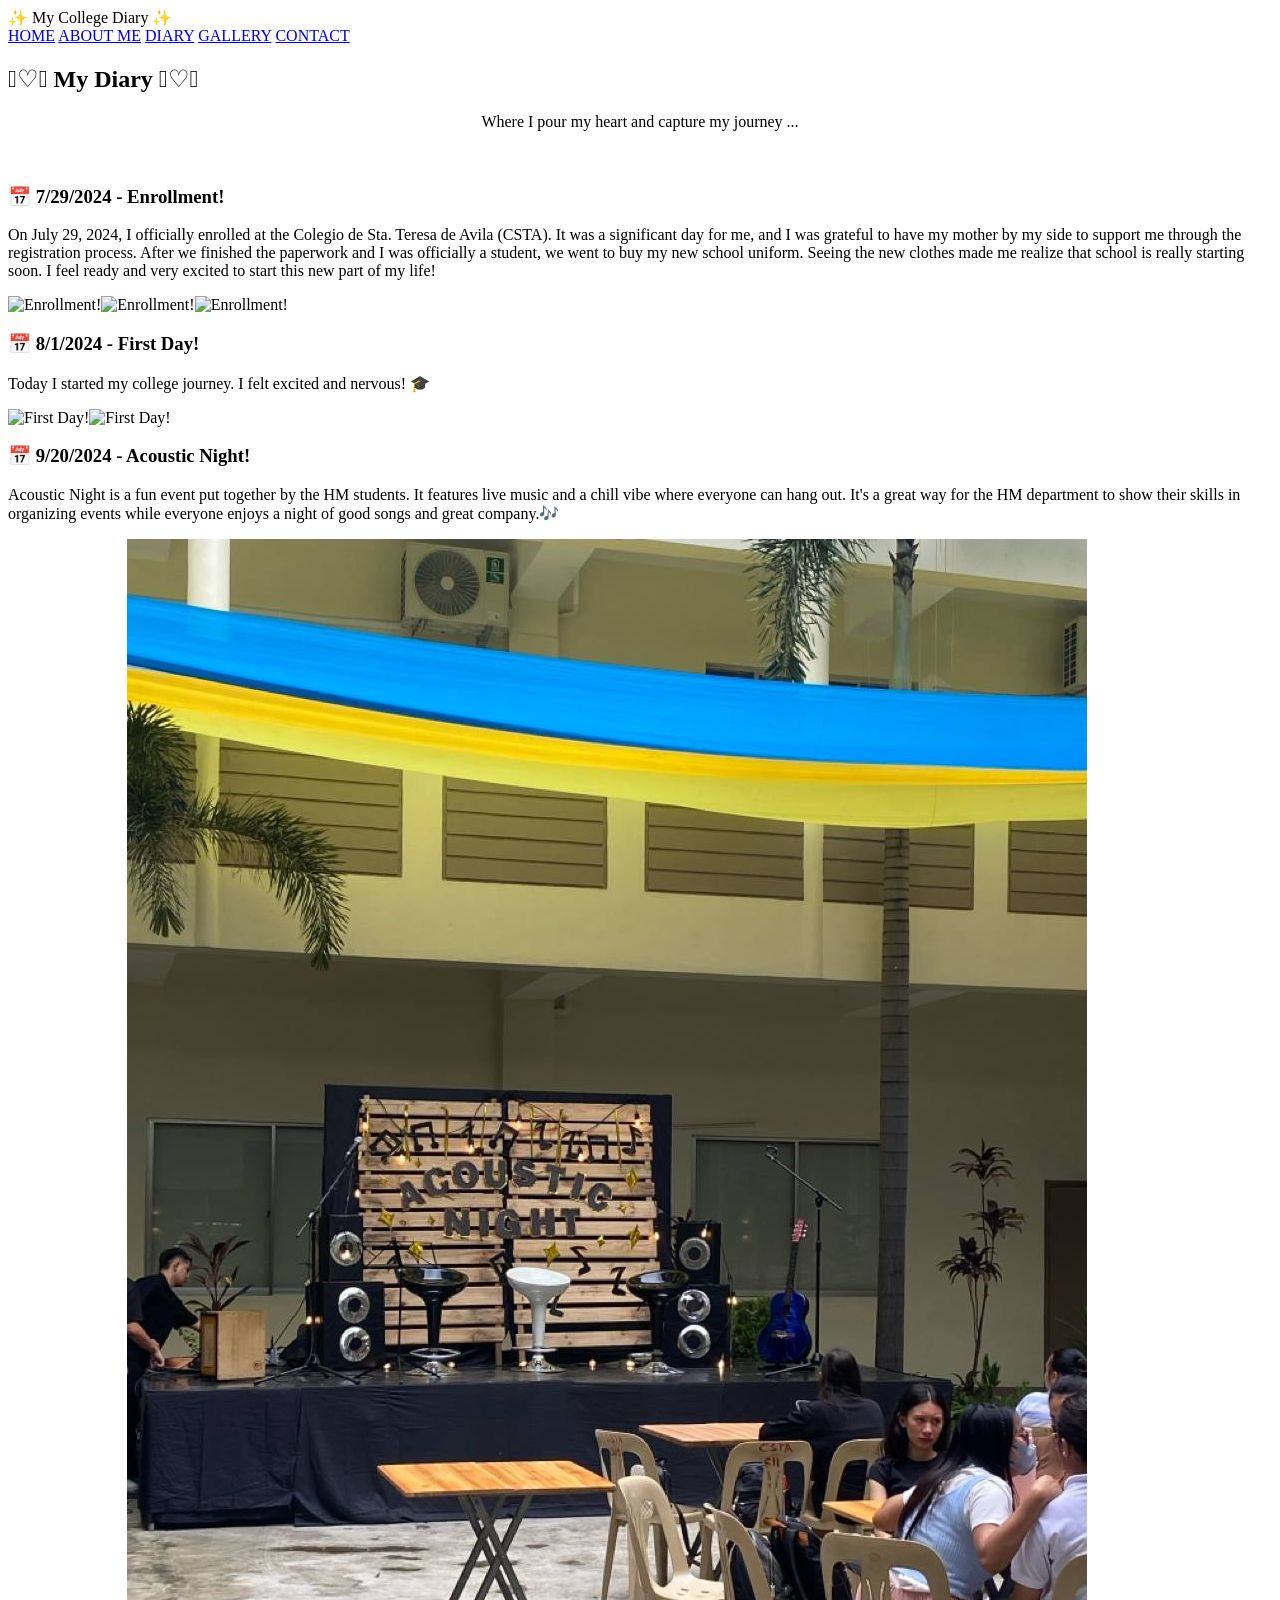
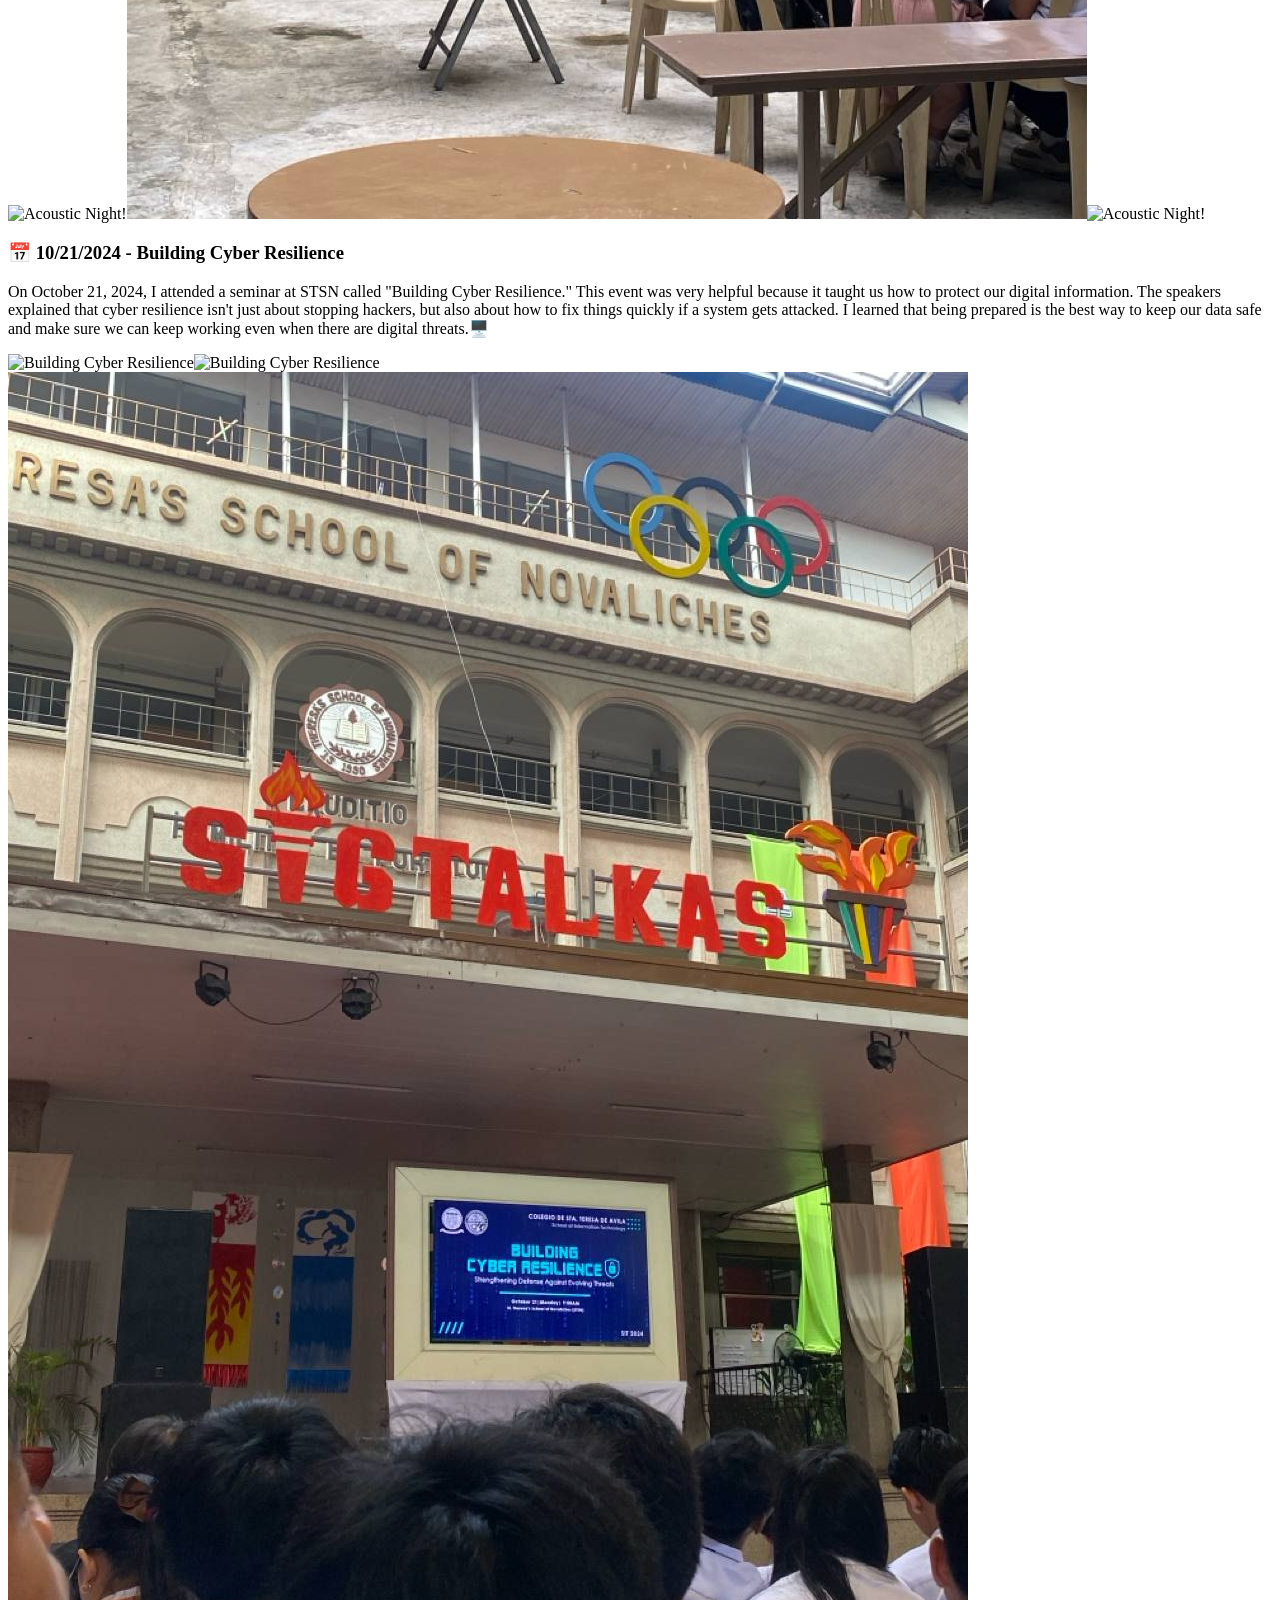
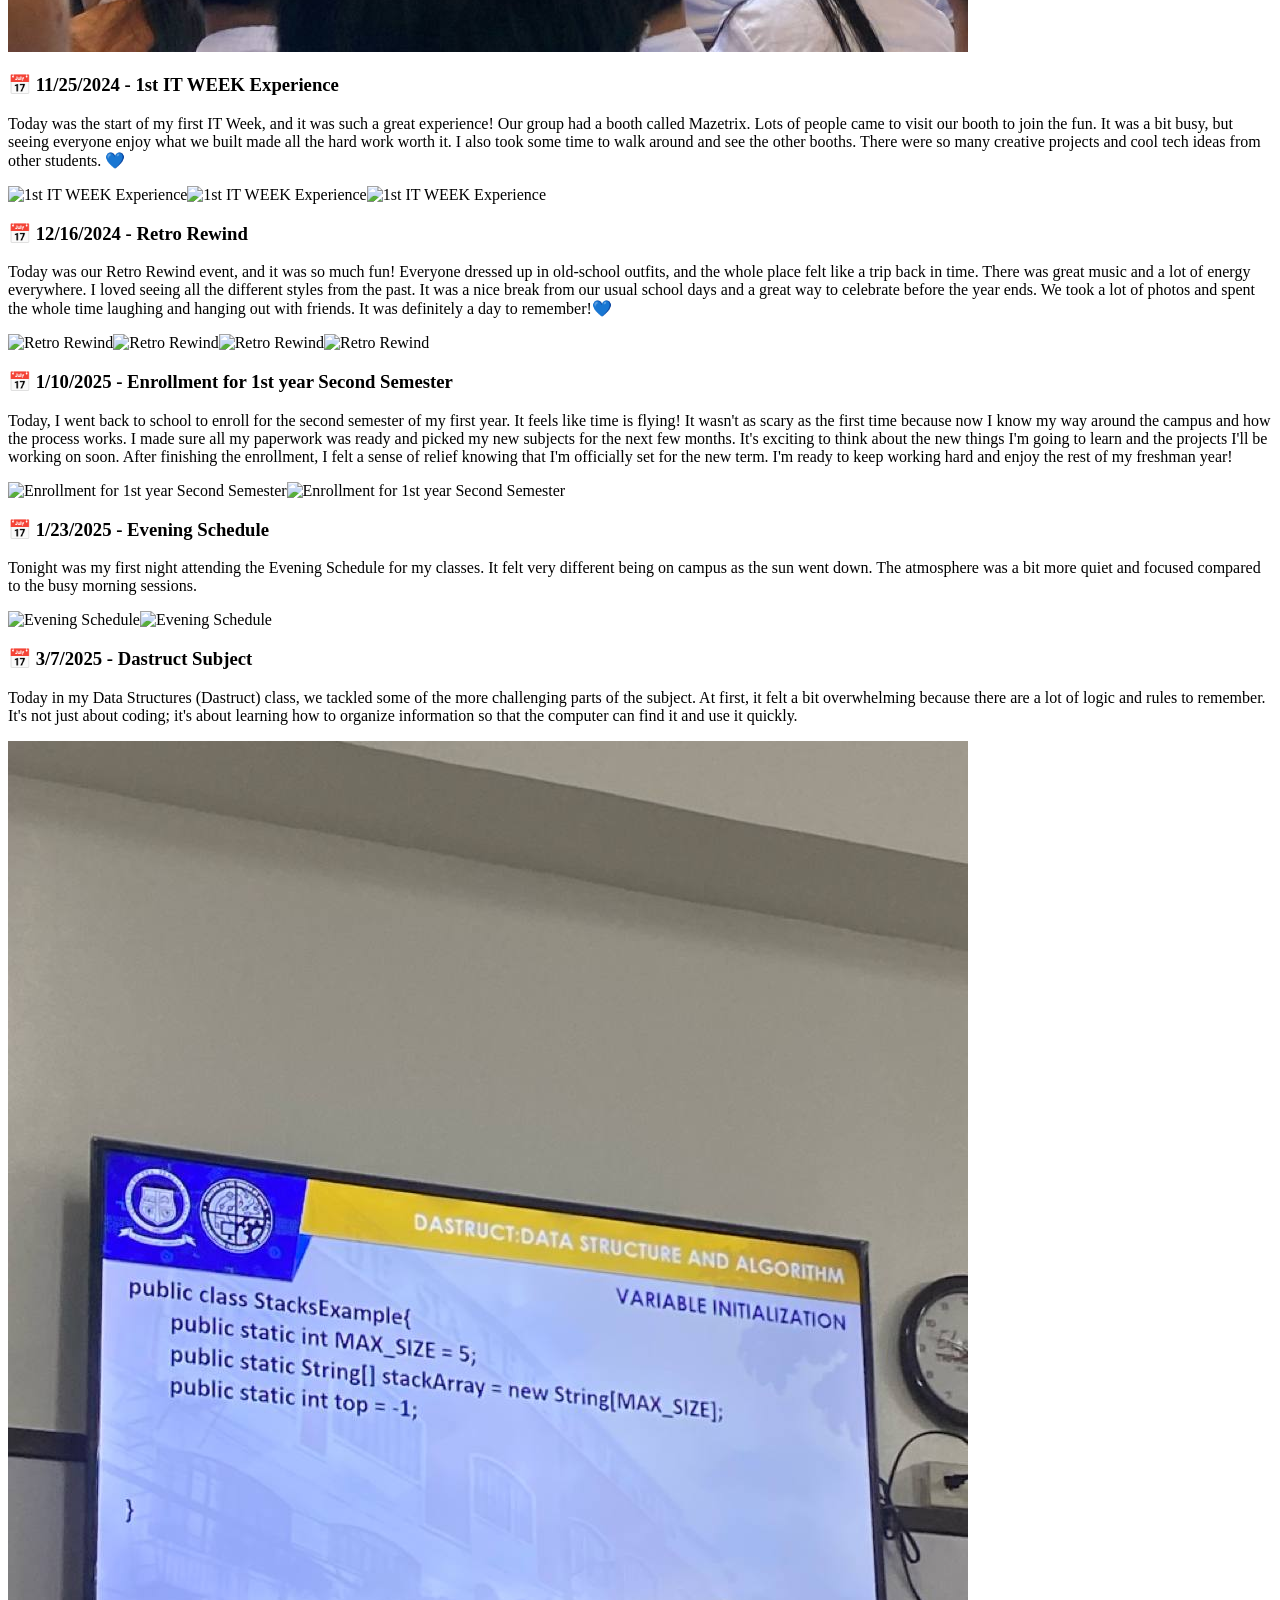
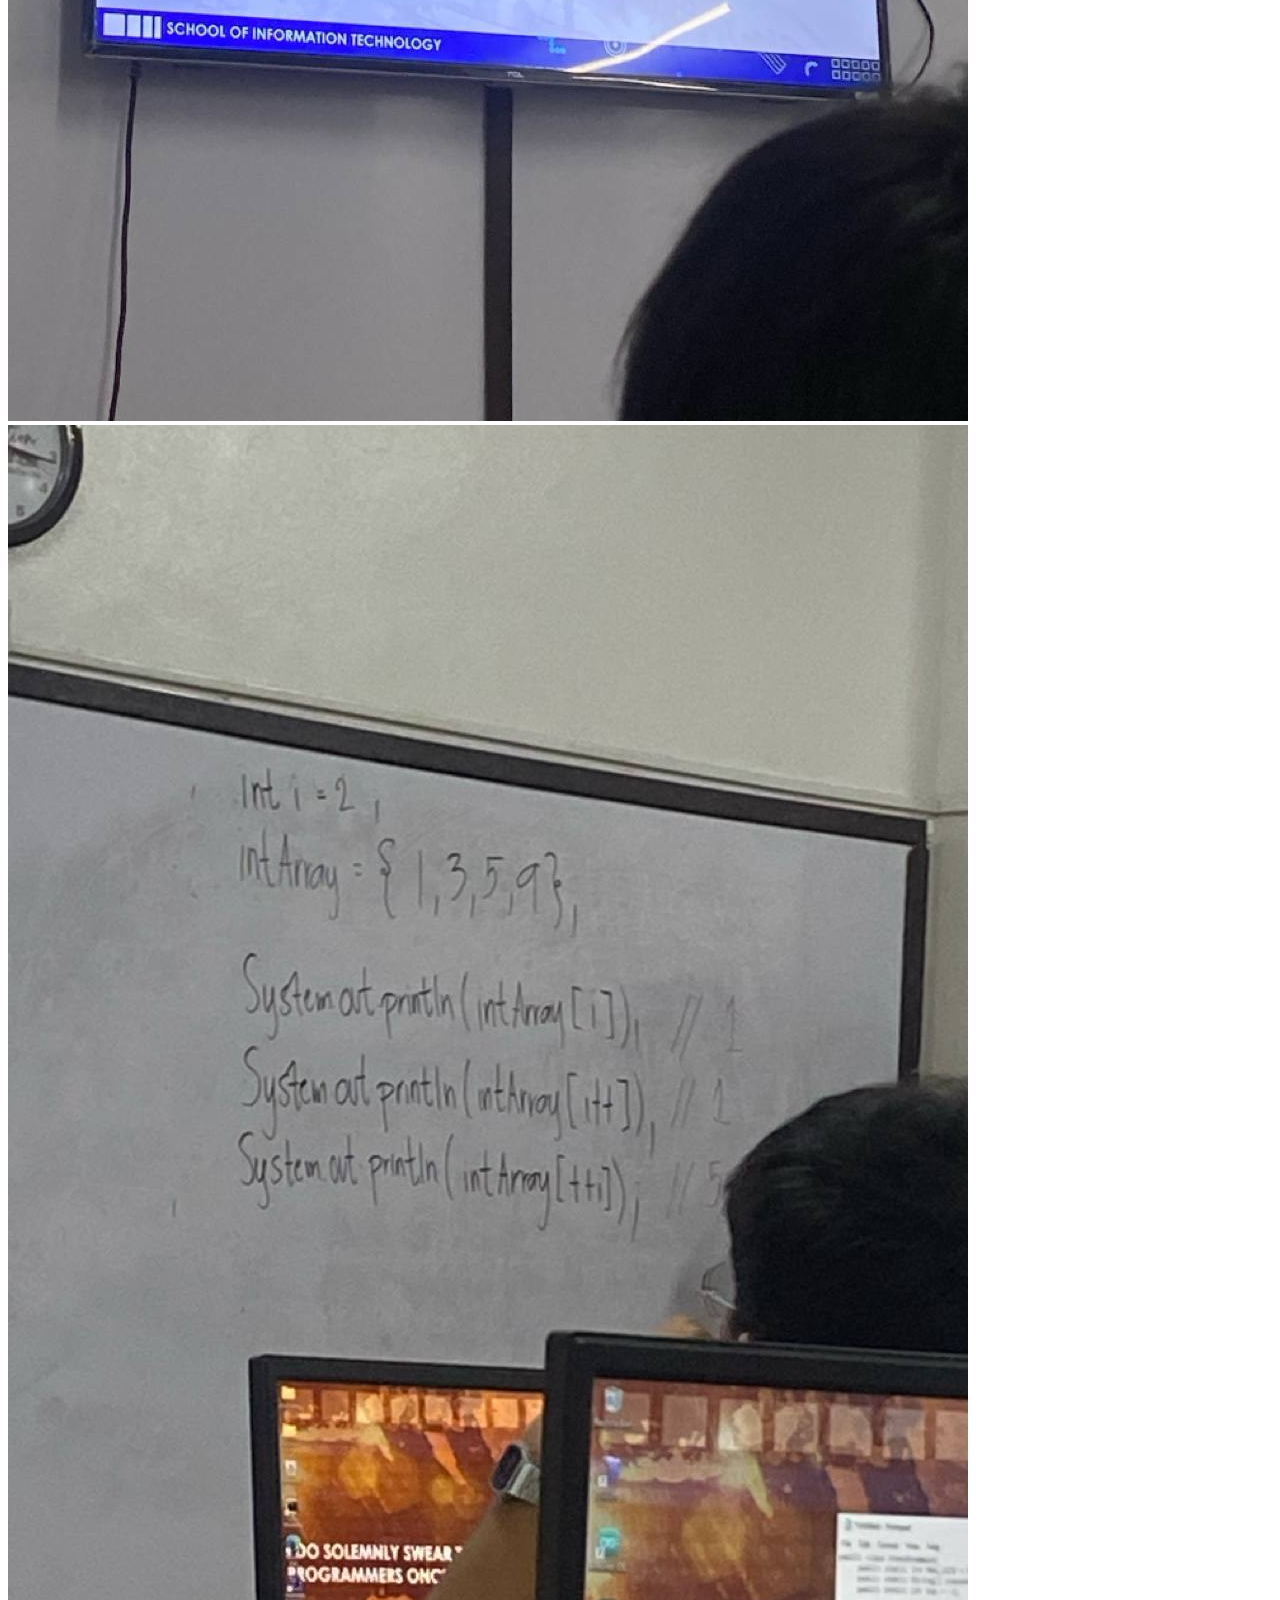
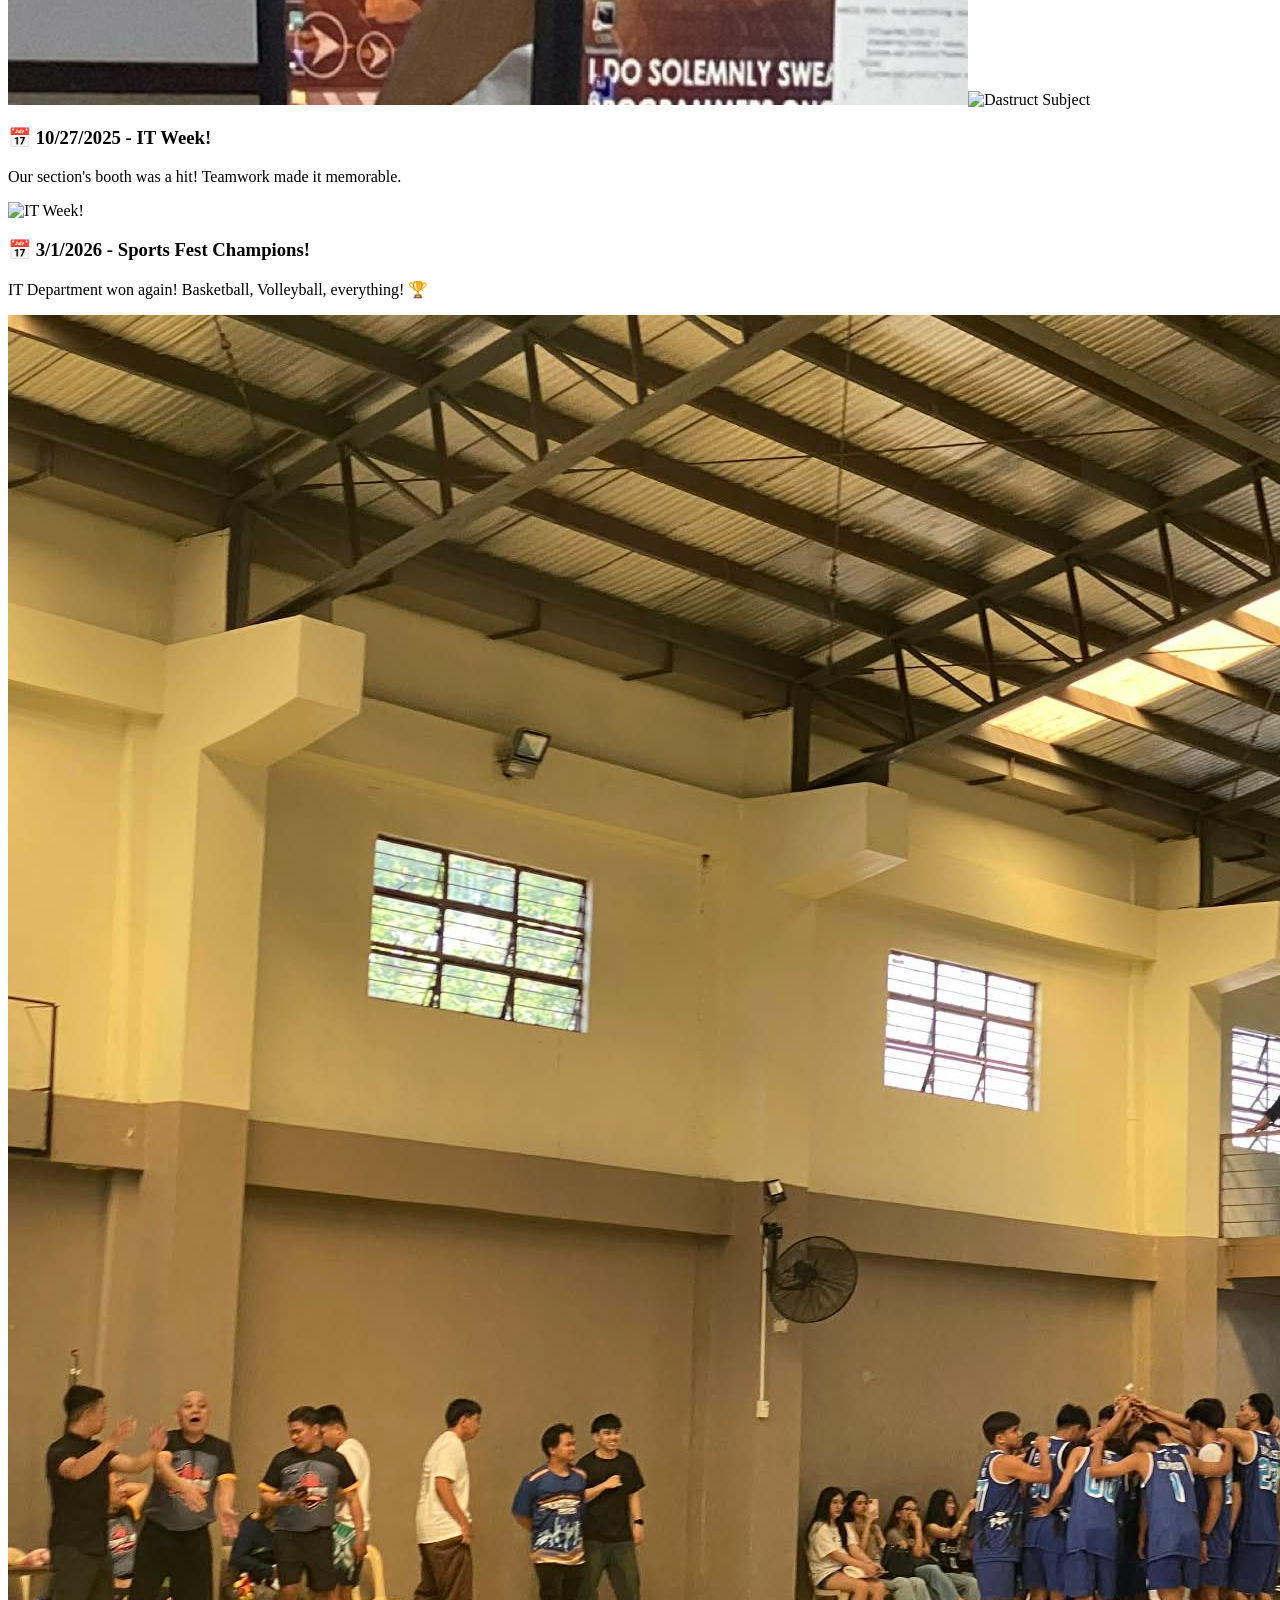
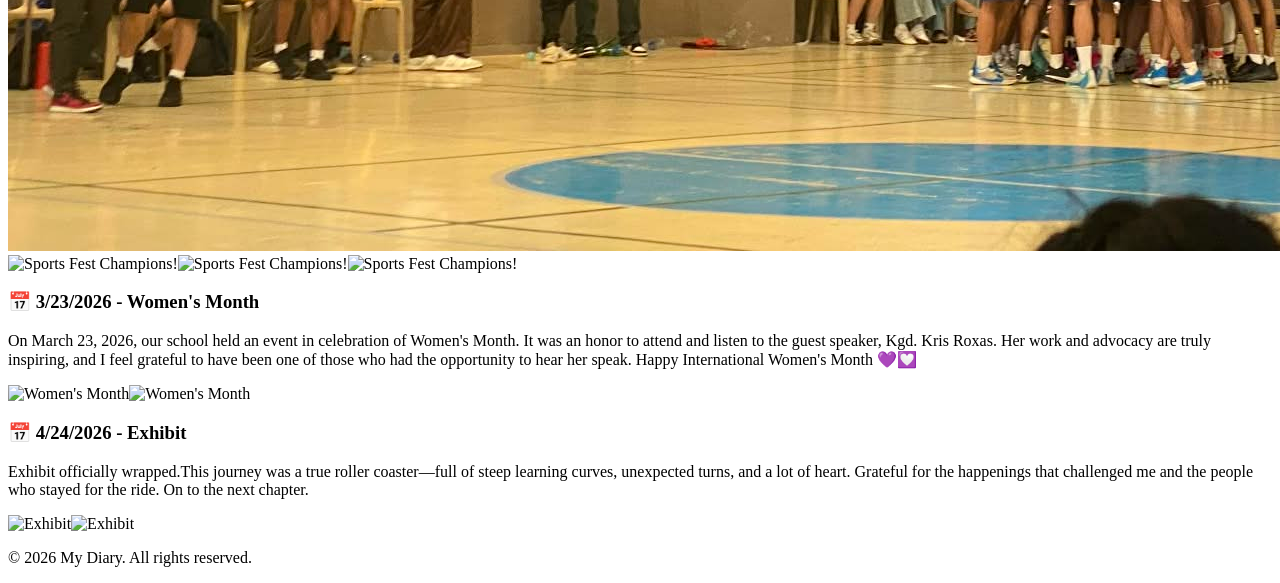
==== diary.html @ 39431777 "My Diary" ====
<!DOCTYPE html>
<html lang="en">
<head>
    <meta charset="UTF-8">
    <meta name="viewport" content="width=device-width, initial-scale=1">
    <title>Diary - Rio's College Journey</title>
    <link rel="stylesheet" href="style.css">
</head>
<body>
    <div class="site-title">✨ My College Diary ✨</div>
    <nav>
        <a href="index.html">HOME</a>
        <a href="about.html">ABOUT ME</a>
        <a href="diary.html" class="active">DIARY</a>
        <a href="gallery.html">GALLERY</a>
        <a href="contact.html">CONTACT</a>
    </nav>

    <div class="diary-wrapper">
        
        <section class="page-content diary-page">
            <h1>𓆩♡𓆪 My Diary 𓆩♡𓆪</h1>
            <p class="diary-intro" style="text-align: center; margin: 0 auto; max-width: 600px;"> Where I pour my heart and capture my journey ...</p>
            <br></br>
           
            <div id="staticEntries">
                
            </div>
            
            
            <div id="dynamicEntriesSection"></div>
        </section>
    </div>

    <script>
        
        const STATIC_ENTRIES = [
            {
                date: "2024-07-29",
                title: "Enrollment!",
                content: "On July 29, 2024, I officially enrolled at the Colegio de Sta. Teresa de Avila (CSTA). It was a significant day for me, and I was grateful to have my mother by my side to support me through the registration process. After we finished the paperwork and I was officially a student, we went to buy my new school uniform. Seeing the new clothes made me realize that school is really starting soon. I feel ready and very excited to start this new part of my life!",
                images: ["enroll.jfif", "stsn.jfif", "uni.jfif"]
            },
            {
                date: "2024-08-01",
                title: "First Day!",
                content: "Today I started my college journey. I felt excited and nervous! 🎓",
                images: ["first.jfif", "me.jfif"]
            },
            {
                date: "2024-09-20",
                title: "Acoustic Night!",
                content: "Acoustic Night is a fun event put together by the HM students. It features live music and a chill vibe where everyone can hang out. It's a great way for the HM department to show their skills in organizing events while everyone enjoys a night of good songs and great company.🎶",
                images: ["friend.jfif", "acoustic.jfif", "trops.jfif"]
            },
            {
                date: "2024-10-21",
                title: "Building Cyber Resilience",
                content: "On October 21, 2024, I attended a seminar at STSN called \"Building Cyber Resilience.\" This event was very helpful because it taught us how to protect our digital information. The speakers explained that cyber resilience isn't just about stopping hackers, but also about how to fix things quickly if a system gets attacked. I learned that being prepared is the best way to keep our data safe and make sure we can keep working even when there are digital threats.🖥️",
                images: ["freny.jfif", "frenyy.jfif", "cyber.jfif"]
            },
            {
                date: "2024-11-25",
                title: "1st IT WEEK Experience",
                content: "Today was the start of my first IT Week, and it was such a great experience! Our group had a booth called Mazetrix. Lots of people came to visit our booth to join the fun. It was a bit busy, but seeing everyone enjoy what we built made all the hard work worth it. I also took some time to walk around and see the other booths. There were so many creative projects and cool tech ideas from other students. 💙",
                images: ["group.jfif", "mazetrix.jfif", "part.jfif"]
            },
            {
                date: "2024-12-16",
                title: "Retro Rewind",
                content: "Today was our Retro Rewind event, and it was so much fun! Everyone dressed up in old-school outfits, and the whole place felt like a trip back in time. There was great music and a lot of energy everywhere. I loved seeing all the different styles from the past. It was a nice break from our usual school days and a great way to celebrate before the year ends. We took a lot of photos and spent the whole time laughing and hanging out with friends. It was definitely a day to remember!💙",
                images: ["Troops.jfif", "retro.jfif", "firstyr.jfif", "self.jfif"]
            },
            {
                date: "2025-01-10",
                title: "Enrollment for 1st year Second Semester",
                content: "Today, I went back to school to enroll for the second semester of my first year. It feels like time is flying! It wasn't as scary as the first time because now I know my way around the campus and how the process works. I made sure all my paperwork was ready and picked my new subjects for the next few months. It's exciting to think about the new things I'm going to learn and the projects I'll be working on soon. After finishing the enrollment, I felt a sense of relief knowing that I'm officially set for the new term. I'm ready to keep working hard and enjoy the rest of my freshman year!",
                images: ["line.jfif", "payment.jfif"]
            },
            {
                date: "2025-01-23",
                title: "Evening Schedule",
                content: "Tonight was my first night attending the Evening Schedule for my classes. It felt very different being on campus as the sun went down. The atmosphere was a bit more quiet and focused compared to the busy morning sessions.",
                images: ["evening.jfif", "withstacey.jfif"]
            },
            {
                date: "2025-03-07",
                title: "Dastruct Subject",
                content: "Today in my Data Structures (Dastruct) class, we tackled some of the more challenging parts of the subject. At first, it felt a bit overwhelming because there are a lot of logic and rules to remember. It's not just about coding; it's about learning how to organize information so that the computer can find it and use it quickly.",
                images: ["dastract.jfif", "board.jfif", "handson.jfif"]
            },
            {
                date: "2025-10-27",
                title: "IT Week!",
                content: "Our section's booth was a hit! Teamwork made it memorable.",
                images: ["itweek.jfif"]
            },
            {
                date: "2026-03-01",
                title: "Sports Fest Champions!",
                featured: true,
                content: "IT Department won again! Basketball, Volleyball, everything! 🏆",
                images: ["basketball.jfif", "vball.jfif", "mens.jfif", "last.jfif"]
            },
            {
                date: "2026-03-23",
                title: "Women's Month",
                content: "On March 23, 2026, our school held an event in celebration of Women's Month. It was an honor to attend and listen to the guest speaker, Kgd. Kris Roxas. Her work and advocacy are truly inspiring, and I feel grateful to have been one of those who had the opportunity to hear her speak. Happy International Women's Month 💜💟",
                images: ["women.jfif", "purple.jfif"]
            },
            {
                date: "2026-04-24",
                title: "Exhibit",
                content: " Exhibit officially wrapped.This journey was a true roller coaster—full of steep learning curves, unexpected turns, and a lot of heart. Grateful for the happenings that challenged me and the people who stayed for the ride. On to the next chapter. ",
                images: ["ex6.jfif", "ex8.jfif"]
            }
        ];

        
        window.onload = function() {
            loadStaticEntries();
            loadDynamicEntries();
        };

        function loadStaticEntries() {
            const container = document.getElementById('staticEntries');
            container.innerHTML = STATIC_ENTRIES.map(entry => {
                const dateStr = new Date(entry.date).toLocaleDateString('en-PH');
                const imagesHtml = entry.images.length > 1 ? 
                    `<div class="multi-images">${entry.images.map(img => `<img src="${img}" alt="${entry.title}">`).join('')}</div>` :
                    `<img src="${entry.images[0]}" alt="${entry.title}">`;
                
                const featuredClass = entry.featured ? 'featured' : '';
                
                return `
                    <article class="diary-entry ${featuredClass}">
                        <h3>📅 ${dateStr} - ${entry.title}</h3>
                        <p>${entry.content}</p>
                        ${imagesHtml}
                    </article>
                `;
            }).join('');
        }

        function loadDynamicEntries() {
            const entries = JSON.parse(localStorage.getItem('fullDiaryEntries')) || [];
            const container = document.getElementById('dynamicEntriesSection');
            
            if (entries.length === 0) {
                container.innerHTML = '';
                return;
            }

            container.innerHTML = `
                <h3 style="color: #DAA520; margin: 40px 0 25px; text-align: center; border-bottom: 2px solid #DAA520; padding-bottom: 10px;">📱 Recently Saved Entries (${entries.length})</h3>
                ${entries.slice(0, 8).map(entry => `
                    <article class="diary-entry full-entry">
                        <div class="entry-header">
                            <span class="entry-date">${new Date(entry.date).toLocaleDateString('en-PH')}</span>
                            <span class="entry-time">${entry.timestamp}</span>
                        </div>
                        <h3>${entry.title}</h3>
                        <p>${entry.content.substring(0, 200)}${entry.content.length > 200 ? '...' : ''}</p>
                        ${entry.photo ? `<img src="${entry.photo}" alt="Entry photo" class="full-entry-photo">` : ''}
                        <div class="entry-actions-full">
                            <button onclick="viewFullEntry(${entry.id})" class="btn small secondary">👁️ View Full</button>
                            <button onclick="deleteFullEntry(${entry.id})" class="btn small danger">🗑️ Delete</button>
                        </div>
                    </article>
                `).join('')}
            `;
        }

        function deleteFullEntry(id) {
            if (confirm('🗑️ Delete this entry forever?')) {
                let entries = JSON.parse(localStorage.getItem('fullDiaryEntries')) || [];
                entries = entries.filter(e => e.id != id);
                localStorage.setItem('fullDiaryEntries', JSON.stringify(entries));
                loadDynamicEntries();
            }
        }

        function viewFullEntry(id) {
            const entries = JSON.parse(localStorage.getItem('fullDiaryEntries')) || [];
            const entry = entries.find(e => e.id == id);
            if (entry) {
                const fullContent = `📝 ${entry.title}\n\n${entry.content}\n\n💾 Saved: ${entry.timestamp}`;
                alert(fullContent);
            }
        }
    </script>
</body>
</html>
 <footer class="footer">
        <div class="container">
            <p>&copy; 2026 My Diary. All rights reserved.</p>
        </div>
    </footer>
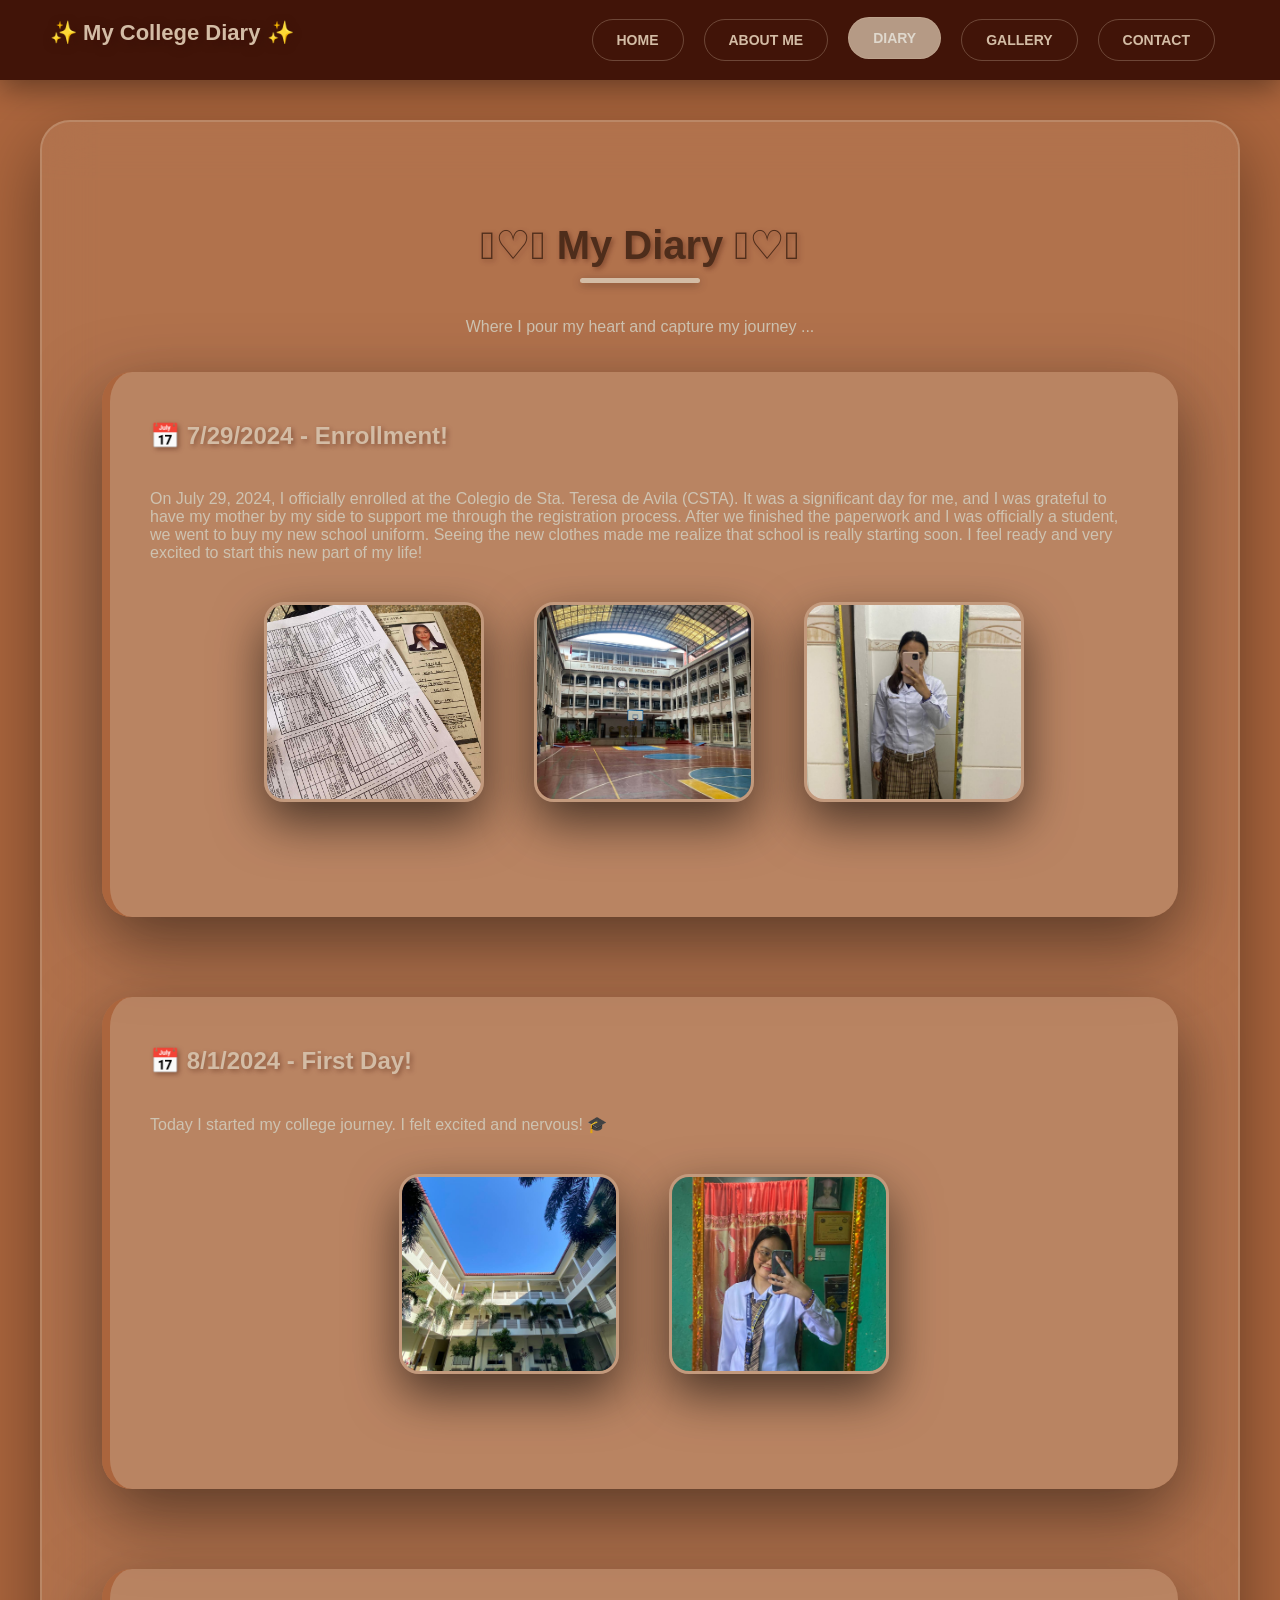
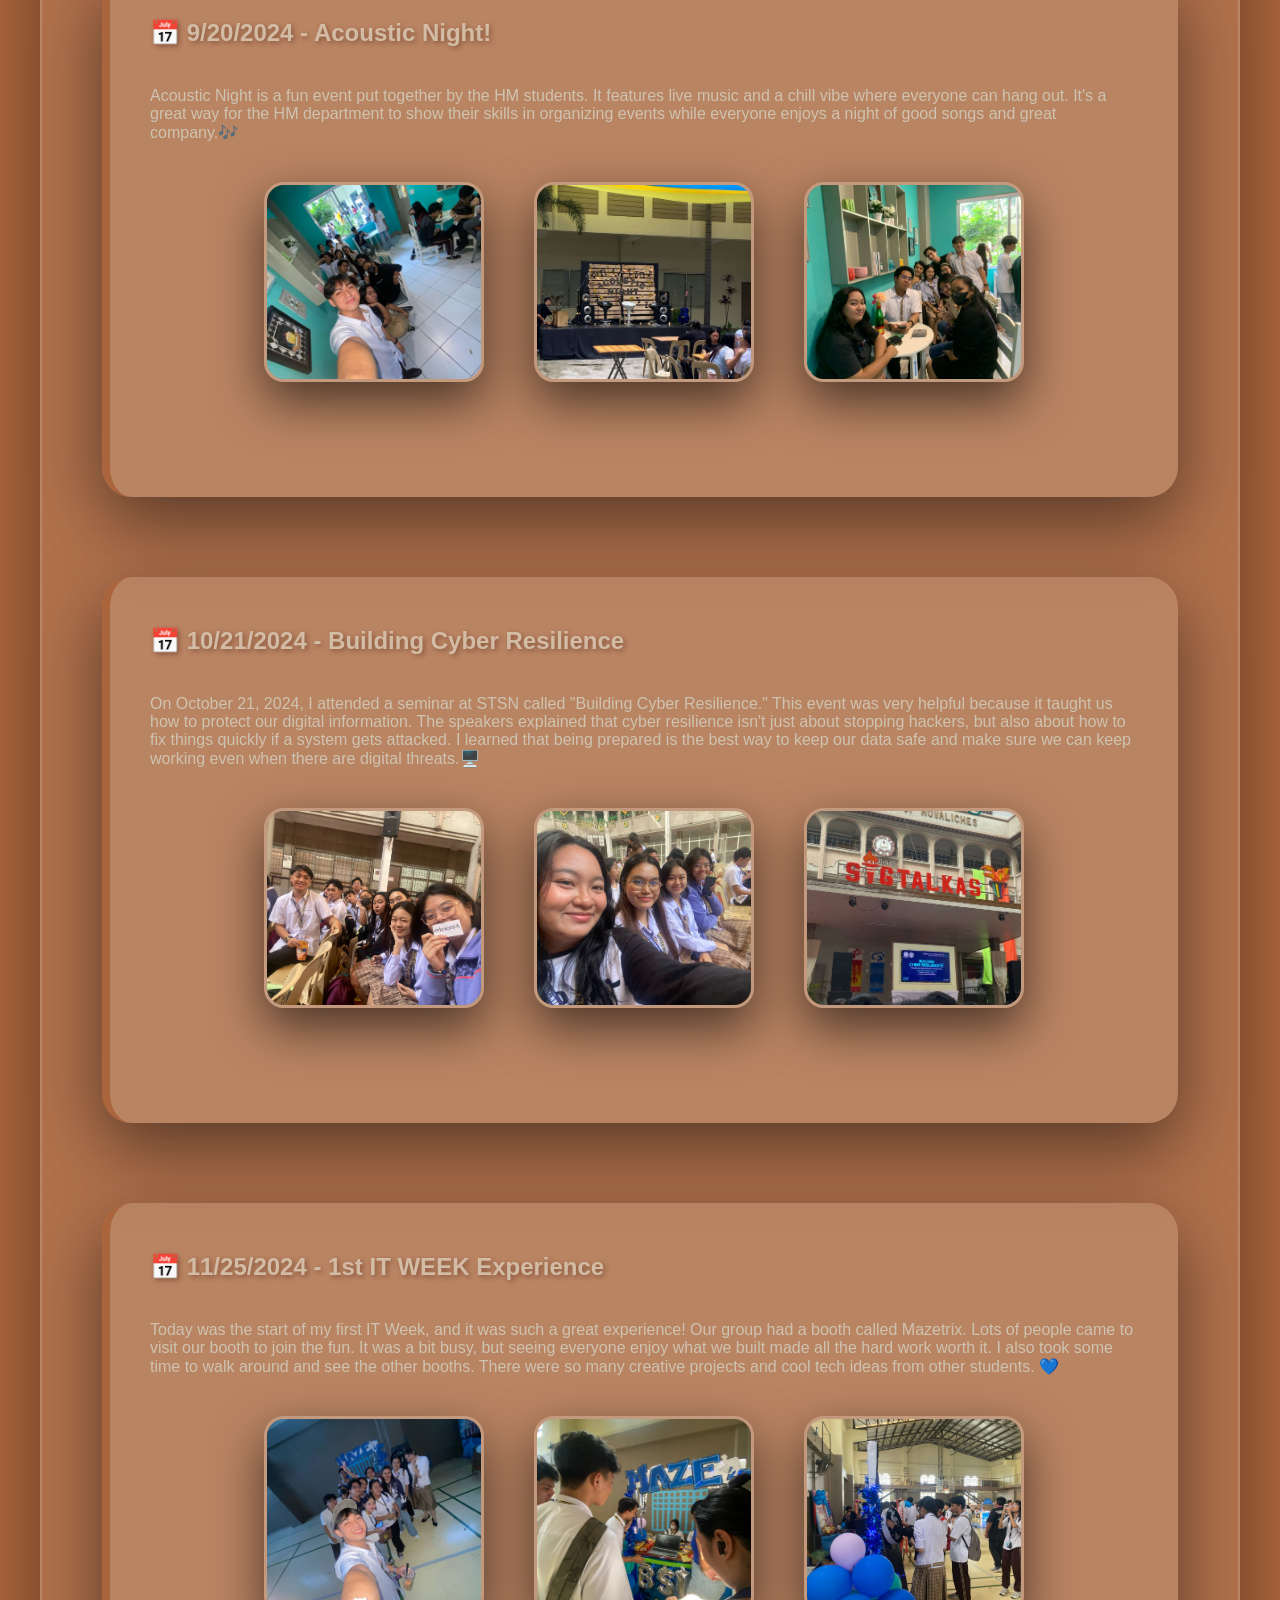
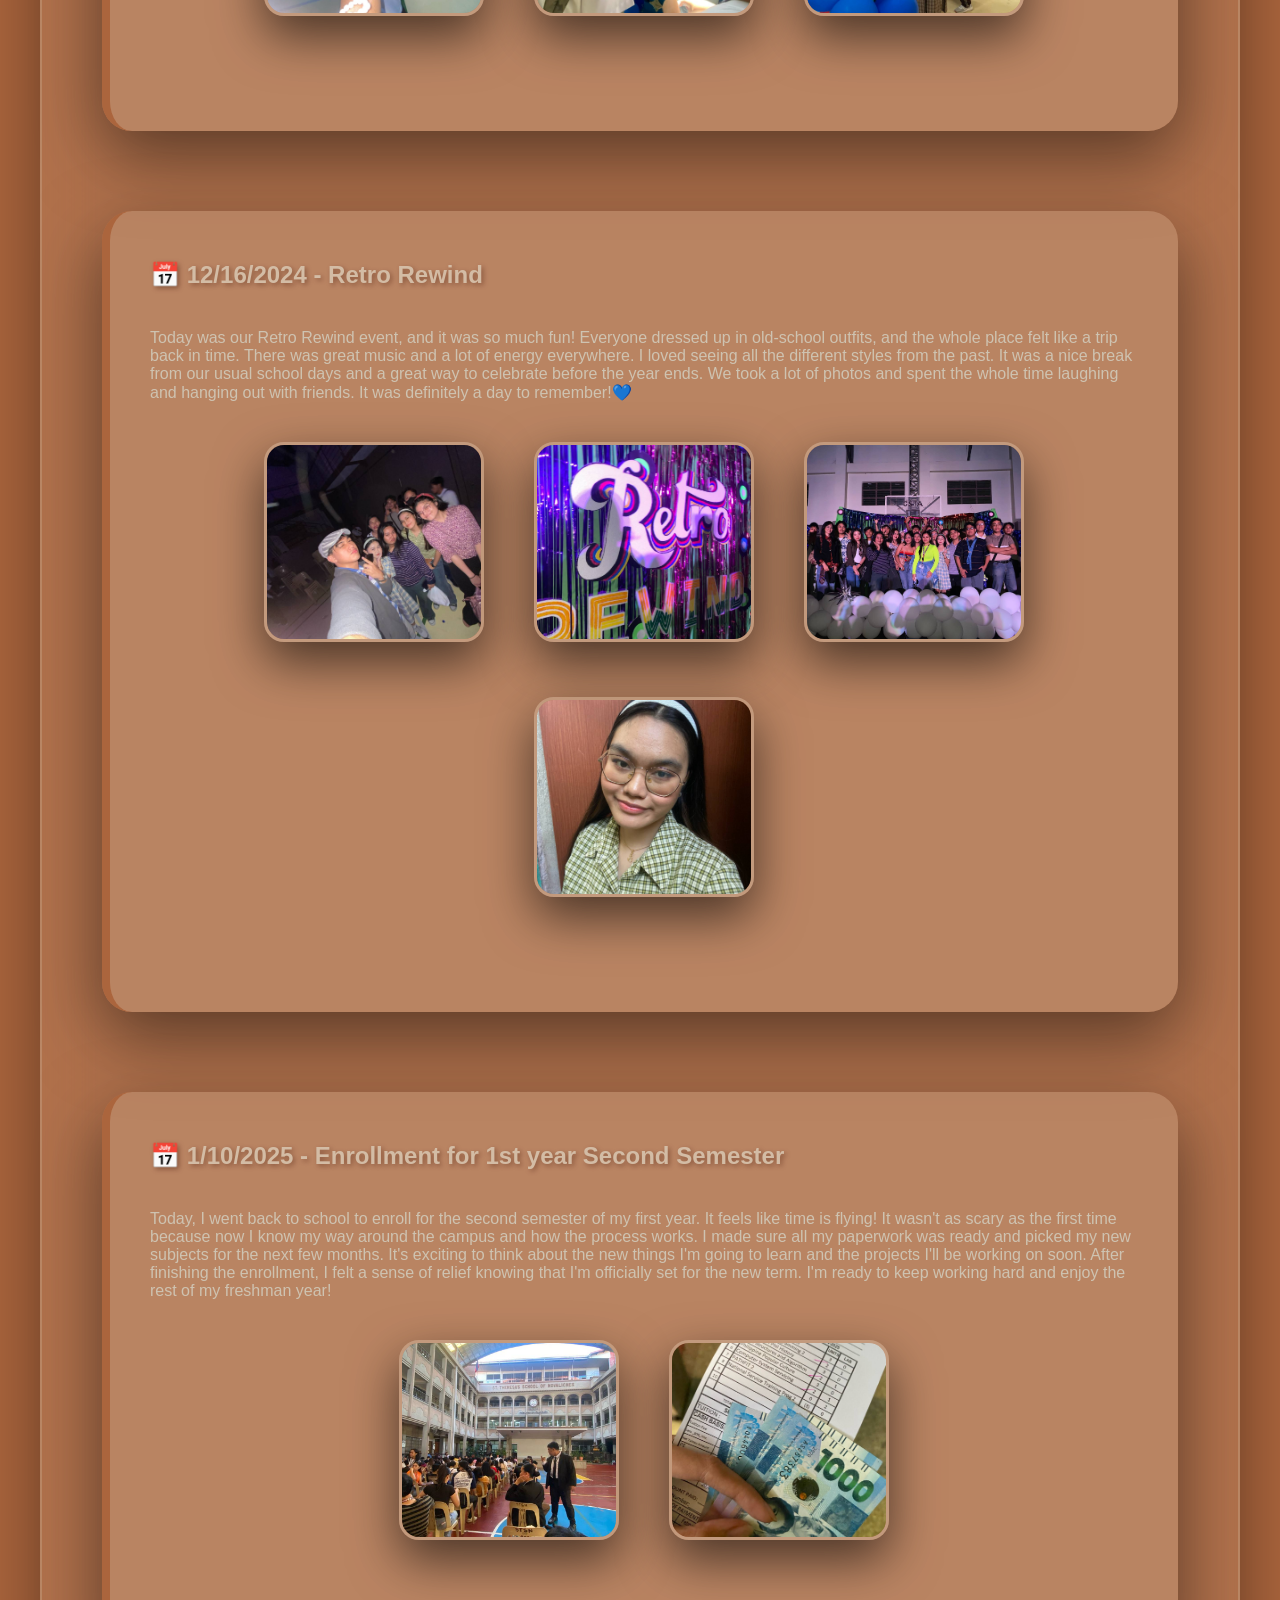
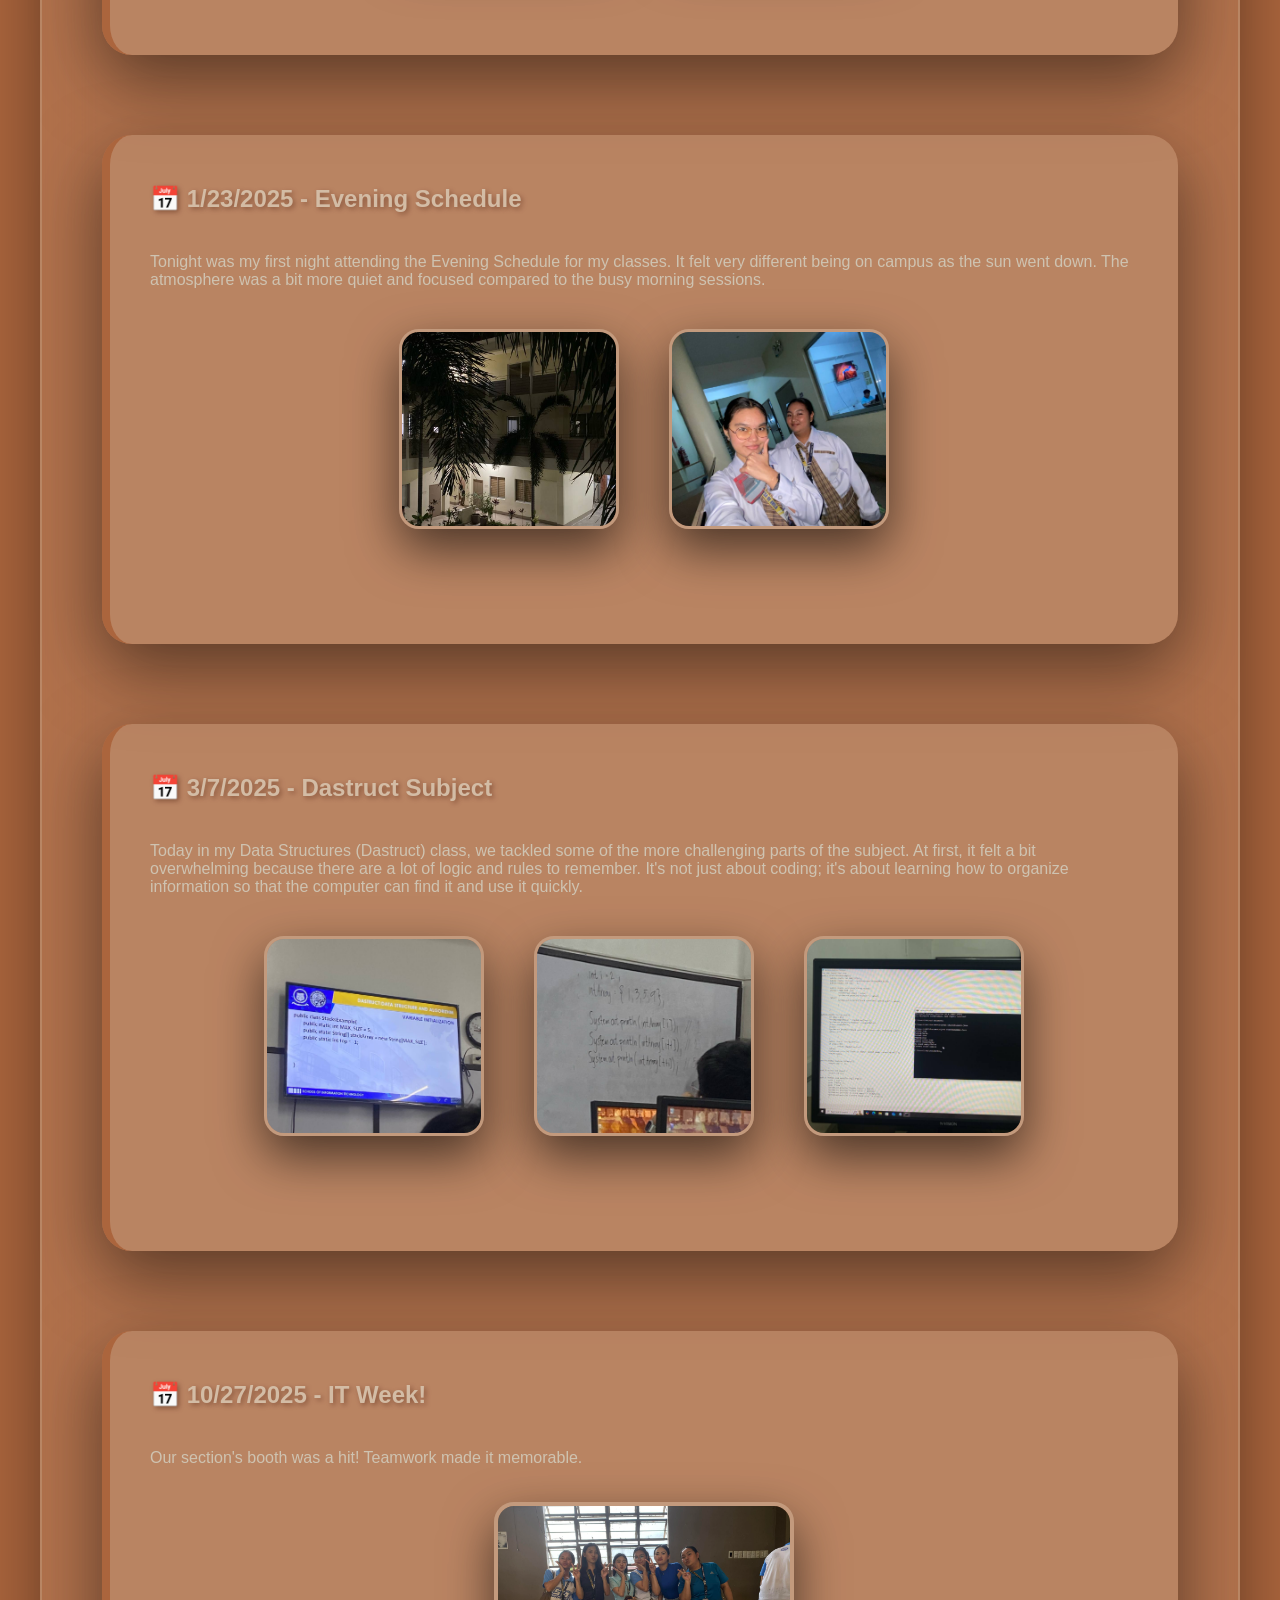
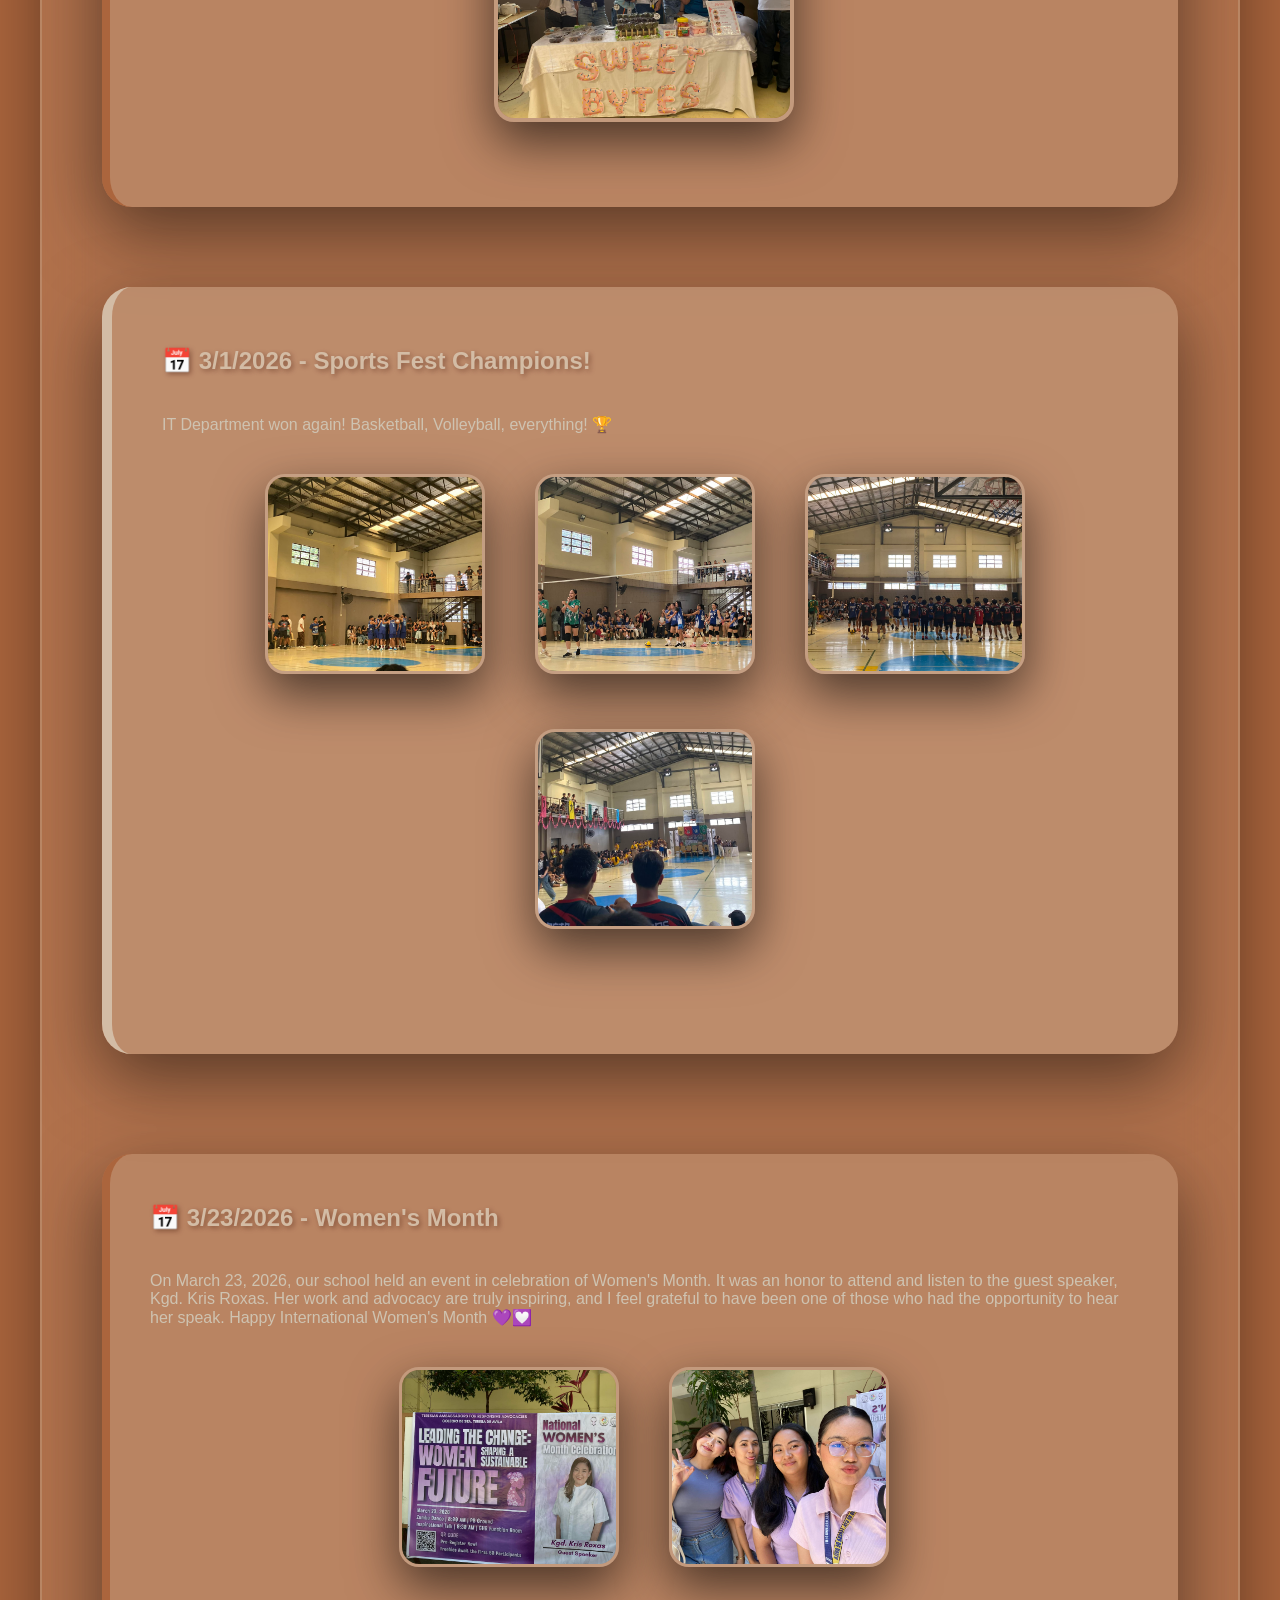
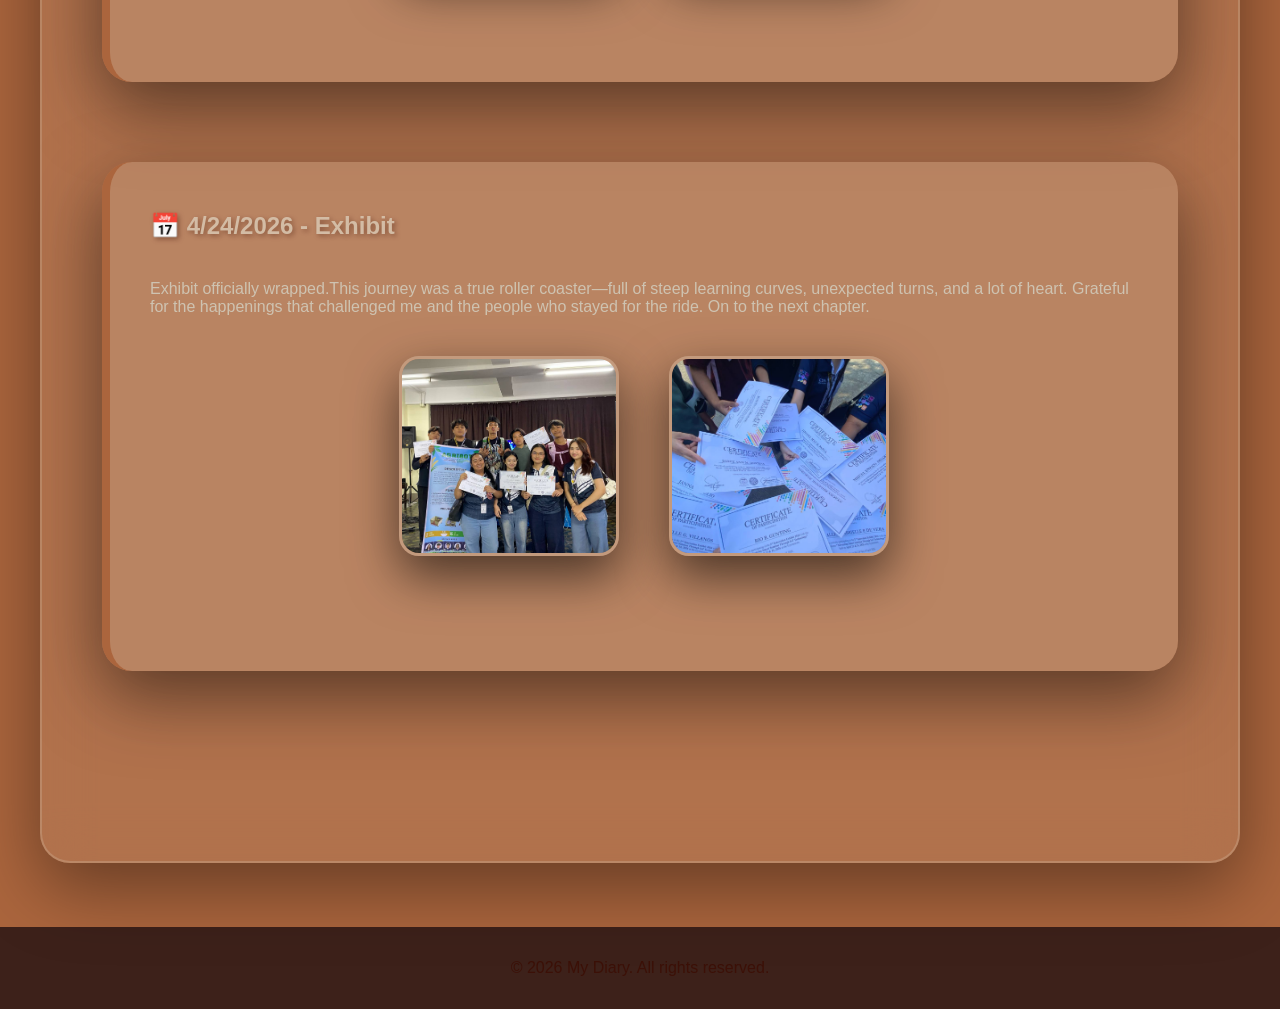
==== commit e696e9bc: "My Diary" ====
--- a/diary.html
+++ b/diary.html
@@ -69,7 +69,7 @@
                 date: "2024-12-16",
                 title: "Retro Rewind",
                 content: "Today was our Retro Rewind event, and it was so much fun! Everyone dressed up in old-school outfits, and the whole place felt like a trip back in time. There was great music and a lot of energy everywhere. I loved seeing all the different styles from the past. It was a nice break from our usual school days and a great way to celebrate before the year ends. We took a lot of photos and spent the whole time laughing and hanging out with friends. It was definitely a day to remember!💙",
-                images: ["Troops.jfif", "retro.jfif", "firstyr.jfif", "self.jfif"]
+                images: ["troops.jfif", "retro.jfif", "firstyr.jfif", "self.jfif"]
             },
             {
                 date: "2025-01-10",
--- a/style.css
+++ b/style.css
@@ -0,0 +1,500 @@
+* {
+    box-sizing: border-box;
+    margin: 0;
+    padding: 0;
+}
+
+:root {
+    --primary: #3D211A;
+    --secondary: #8b5534;
+    --accent: #A07856;
+    --light: #834f42;
+    --white: rgba(60, 16, 6, 0.95);
+    --shadow: 0 10px 30px rgba(63, 33, 26, 0.3);
+}
+/* BODY  */
+body {
+    font-family: 'Arial', sans-serif;
+    background: #AB653D; 
+    color: #cec3b1; 
+    padding-top: 80px;
+    min-height: 100vh;
+}
+
+/* NAVIGATION */
+.site-title {
+    position: fixed;
+    left: 50px;
+    top: 20px;
+    font-size: 22px;
+    font-weight: bold;
+    color: #D3BCA5; 
+    z-index: 1100;
+    text-shadow: 0 2px 10px rgba(60,16,6,0.5);
+}
+
+nav {
+    position: fixed;
+    top: 0;
+    width: 100%;
+    background: rgba(60, 16, 6, 0.95); 
+    backdrop-filter: blur(20px);
+    display: flex;
+    justify-content: flex-end;
+    align-items: center;
+    gap: 10px;
+    height: 80px;
+    padding: 0 60px;
+    z-index: 1000;
+    box-shadow: 0 8px 30px rgba(0,0,0,0.4);
+}
+
+nav a {
+    color: #D3BCA5;
+    text-decoration: none;
+    font-weight: 600;
+    font-size: 14px;
+    padding: 12px 24px;
+    border-radius: 25px;
+    transition: all 0.3s ease;
+    margin: 0 5px;
+    border: 1px solid rgba(211, 188, 165, 0.3);
+}
+
+nav a:hover, nav a.active {
+    color: #DFD8CD;
+    background: rgba(211, 188, 165, 0.8);
+    transform: translateY(-2px);
+}
+
+/* HERO */
+header {
+    display: flex;
+    align-items: center;
+    justify-content: space-between;
+    padding: 100px 120px;
+    min-height: 90vh;
+    max-width: 1400px;
+    margin: 0 auto;
+}
+
+.intro-text {
+    max-width: 600px;
+}
+
+.intro-text small {
+    font-size: 18px;
+    letter-spacing: 2px;
+    opacity: 0.9;
+    display: block;
+    margin-bottom: 10px;
+    color: #D3BCA5;
+}
+
+.intro-text h1 {
+    font-size: 72px;
+    font-weight: 700;
+    margin: 15px 0;
+    line-height: 1.2;
+    color: #DFD8CD;
+    text-shadow: 3px 3px 8px rgba(60,16,6,0.5);
+}
+
+.subtitle {
+    font-size: 22px;
+    margin-bottom: 30px;
+    opacity: 0.95;
+    font-weight: 500;
+    color: #D3BCA5;
+}
+
+.profile-photo {
+    max-width: 350px;
+    border-radius: 25px;
+    border: 4px solid rgba(211, 188, 165, 0.6);
+    box-shadow: 0 15px 50px rgba(0,0,0,0.6);
+}
+
+/* PAGE CONTENT */
+.page-content {
+    max-width: 1200px;
+    margin: 40px auto;
+    padding: 100px 60px;
+    background: rgba(211, 188, 165, 0.15);
+    backdrop-filter: blur(25px);
+    border-radius: 30px;
+    box-shadow: 0 25px 70px rgba(0,0,0,0.4);
+    border: 2px solid rgba(211, 188, 165, 0.3);
+}
+
+.page-content h1, .page-content h2, .page-content h3 {
+    color: #4e2d1b !important;
+    text-shadow: 2px 2px 5px rgba(60,16,6,0.4);
+}
+
+.page-content h1 {
+    font-size: 40px;
+    text-align: center;
+    margin-bottom: 50px;
+    position: relative;
+}
+
+.page-content h1::after {
+    content: '';
+    position: absolute;
+    bottom: -15px;
+    left: 50%;
+    transform: translateX(-50%);
+    width: 120px;
+    height: 5px;
+    background: #D3BCA5;
+    border-radius: 3px;
+    box-shadow: 0 2px 10px rgba(0,0,0,0.3);
+}
+
+/* BUTTONS */
+.btn {
+    display: inline-block;
+    padding: 15px 30px;
+    margin: 10px 10px 10px 0;
+    border-radius: 30px;
+    text-decoration: none;
+    font-weight: 600;
+    font-size: 16px;
+    transition: all 0.3s ease;
+    border: none;
+    cursor: pointer;
+}
+
+.btn.primary {
+    background: #7E3615;
+    color: #DFD8CD;
+    box-shadow: 0 8px 25px rgba(126,54,21,0.4);
+}
+
+.btn.primary:hover {
+    transform: translateY(-3px);
+    box-shadow: 0 15px 35px rgba(126,54,21,0.6);
+}
+
+.btn.secondary {
+    background: rgba(211, 188, 165, 0.3);
+    color: #DFD8CD;
+    backdrop-filter: blur(10px);
+    border: 2px solid rgba(211, 188, 165, 0.5);
+}
+
+/* DIARY */
+.diary-entry {
+    background: rgba(211, 188, 165, 0.25);
+    padding: 35px;
+    margin-bottom: 40px;
+    border-radius: 20px;
+    border-left: 6px solid #AB653D;
+    box-shadow: 0 10px 30px rgba(0,0,0,0.3);
+}
+
+.diary-entry h3 {
+    color: #D3BCA5 !important;
+    margin-bottom: 15px;
+    font-size: 24px;
+}
+
+.diary-entry.featured {
+    background: rgba(211, 188, 165, 0.35);
+    border-left-width: 8px;
+    border-left-color: #D3BCA5;
+}
+
+/* DIARY IMAGES*/
+.diary-entry img {
+    width: 280px !important;
+    height: 200px !important;
+    object-fit: cover !important;
+    border-radius: 18px;
+    box-shadow: 0 12px 35px rgba(0,0,0,0.5);
+    border: 4px solid rgba(211, 188, 165, 0.4);
+    margin: 20px auto;
+    display: block;
+}
+
+.multi-images, .side-by-side {
+    display: flex;
+    gap: 20px;
+    flex-wrap: wrap;
+    margin-top: 25px;
+    justify-content: center;
+}
+
+.multi-images img, .side-by-side img {
+    max-width: 220px;
+    border-radius: 15px;
+    box-shadow: 0 12px 30px rgba(0,0,0,0.4);
+    border: 3px solid rgba(211, 188, 165, 0.4);
+}
+
+/* ABOUT ME */
+.content-grid {
+    display: grid;
+    grid-template-columns: 2fr 1fr;
+    gap: 60px;
+    align-items: center;
+}
+
+.about-image img {
+    width: 100%;
+    border-radius: 25px;
+    box-shadow: 0 20px 50px rgba(0,0,0,0.5);
+    border: 4px solid rgba(211, 188, 165, 0.5);
+}
+
+blockquote {
+    font-style: italic;
+    font-size: 22px;
+    color: #D3BCA5;
+    margin: 40px 0;
+    padding: 30px;
+    background: rgba(211, 188, 165, 0.2);
+    border-radius: 20px;
+    border-left: 6px solid #AB653D;
+    box-shadow: inset 0 2px 10px rgba(0,0,0,0.2);
+}
+
+/* GALLERY */
+.gallery-grid {
+    display: grid;
+    grid-template-columns: repeat(auto-fit, minmax(320px, 1fr));
+    gap: 30px;
+    margin-top: 50px;
+}
+
+.gallery-item {
+    background: rgba(211, 188, 165, 0.2);
+    border-radius: 25px;
+    overflow: hidden;
+    transition: all 0.4s ease;
+    cursor: pointer;
+    border: 2px solid rgba(211, 188, 165, 0.3);
+}
+
+.gallery-item:hover {
+    transform: translateY(-15px);
+    box-shadow: 0 25px 60px rgba(0,0,0,0.5);
+}
+
+.gallery-item img {
+    width: 100%;
+    height: 280px;
+    object-fit: cover;
+}
+
+.gallery-item p {
+    padding: 25px;
+    text-align: center;
+    font-weight: 600;
+    color: #AB653D;
+    background: rgba(211, 188, 165, 0.3);
+}
+
+/* CONTACT*/
+.contact-grid {
+    display: grid;
+    grid-template-columns: repeat(auto-fit, minmax(320px, 1fr));
+    gap: 35px;
+    margin-top: 60px;
+}
+
+.contact-card {
+    background: rgba(211, 188, 165, 0.25);
+    padding: 45px 35px;
+    border-radius: 25px;
+    text-align: center;
+    border: 2px solid rgba(211, 188, 165, 0.4);
+    box-shadow: 0 15px 20px rgba(0,0,0,0.3);
+}
+
+.contact-card h3 {
+    color: #b45a26 !important;
+    margin-bottom: 25px;
+    font-size: 26px;
+}
+
+/* FORMS  */
+input, textarea, .quick-input {
+    background: rgba(223, 216, 205, 0.95);
+    color: #3c1006;
+    border: 2px solid rgba(211, 188, 165, 0.5);
+    border-radius: 12px;
+    padding: 15px;
+    width: 100%;
+}
+
+/* RESPONSIVE  */
+@media (max-width: 768px) {
+    .site-title { left: 20px; font-size: 18px; }
+    nav { justify-content: center; padding: 0 20px; gap: 5px; }
+    nav a { padding: 10px 18px; font-size: 13px; }
+    
+    header { 
+        flex-direction: column; 
+        text-align: center; 
+        padding: 80px 30px; 
+    }
+    .intro-text h1 { font-size: 52px; }
+    .profile-photo { max-width: 300px; margin-top: 30px; }
+    
+    .page-content { 
+        padding: 70px 30px; 
+        margin: 20px 10px; 
+        border-radius: 20px;
+    }
+    .content-grid { grid-template-columns: 1fr; gap: 40px; }
+    
+    .multi-images, .side-by-side { justify-content: center; gap: 15px; }
+    .multi-images img, .side-by-side img { max-width: 180px; }
+    
+    .gallery-grid { grid-template-columns: 1fr; gap: 25px; }
+    .contact-grid { grid-template-columns: 1fr; gap: 25px; }
+    
+    .diary-entry img {
+        width: 240px !important;
+        height: 170px !important;
+    }
+}
+
+@media (max-width: 480px) {
+    header { padding: 60px 20px; }
+    .intro-text h1 { font-size: 42px; }
+    nav { flex-wrap: wrap; height: auto; padding: 15px; }
+    .page-content { padding: 50px 20px; }
+}
+
+.diary-entry {
+    background: rgba(211, 188, 165, 0.25);
+    padding: 50px 40px;             
+    margin: 0 0 70px 0 !important;   
+    border-radius: 30px;            
+    border-left: 8px solid #AB653D;
+    box-shadow: 0 25px 70px rgba(0,0,0,0.5);
+    position: relative;
+}
+
+
+.diary-entry:not(:last-child) {
+    margin-bottom: 80px !important;
+}
+
+
+.diary-entry h3 {
+    margin-bottom: 30px !important;  
+    padding-bottom: 10px;
+}
+
+/* IMAGE SPACING */
+.diary-entry img {
+    width: 300px !important;
+    height: 220px !important;
+    object-fit: cover !important;
+    border-radius: 20px;
+    margin: 35px auto !important;    
+    display: block !important;
+    box-shadow: 0 20px 50px rgba(0,0,0,0.6);
+}
+
+/* MULTI IMAGES  */
+.multi-images, .side-by-side {
+    gap: 30px !important;            
+    margin: 40px 0 !important;       
+    justify-content: center;
+}
+
+.multi-images img, .side-by-side img {
+    width: 260px !important;
+    height: 200px !important;
+    margin: 0 10px 25px 10px !important;
+}
+
+/* Featured  */
+.diary-entry.featured {
+    padding: 60px 50px !important;
+    margin-bottom: 100px !important;
+    border-left-width: 10px;
+}
+
+/* PAGE CONTENT */
+.page-content {
+    padding-bottom: 120px !important; 
+}
+
+/* MOBILE */
+@media (max-width: 768px) {
+    .diary-entry {
+        padding: 35px 25px !important;
+        margin-bottom: 60px !important;
+    }
+    
+    .diary-entry img {
+        width: 260px !important;
+        height: 190px !important;
+        margin: 30px auto !important;
+    }
+    
+    .multi-images, .side-by-side {
+        gap: 20px !important;
+        margin: 30px 0 !important;
+    }
+}
+
+@media (max-width: 480px) {
+    .diary-entry {
+        padding: 30px 20px !important;
+        margin-bottom: 50px !important;
+    }
+    
+    .diary-entry img {
+        width: 240px !important;
+        height: 170px !important;
+    }
+    }
+
+.btn-primary, .btn-secondary {
+    padding: 15px 30px;
+    border: none;
+    border-radius: 50px;
+    font-size: 1.1rem;
+    font-weight: bold;
+    text-decoration: none;
+    transition: all 0.3s ease;
+    display: inline-block;
+}
+
+.btn-primary {
+    background: var(--accent);
+    color: var(--primary);
+}
+
+.btn-primary:hover {
+    background: var(--secondary);
+    transform: translateY(-3px);
+    box-shadow: var(--shadow);
+}
+
+.btn-secondary {
+    background: transparent;
+    color: var(--white);
+    border: 2px solid var(--white);
+}
+
+.btn-secondary:hover {
+    background: var(--white);
+    color: var(--primary);
+}
+
+/* Footer */
+.footer {
+    background: var(--primary);
+    color: var(--white);
+    text-align: center;
+    padding: 2rem 0;
+    margin-top: 4rem;
+}
